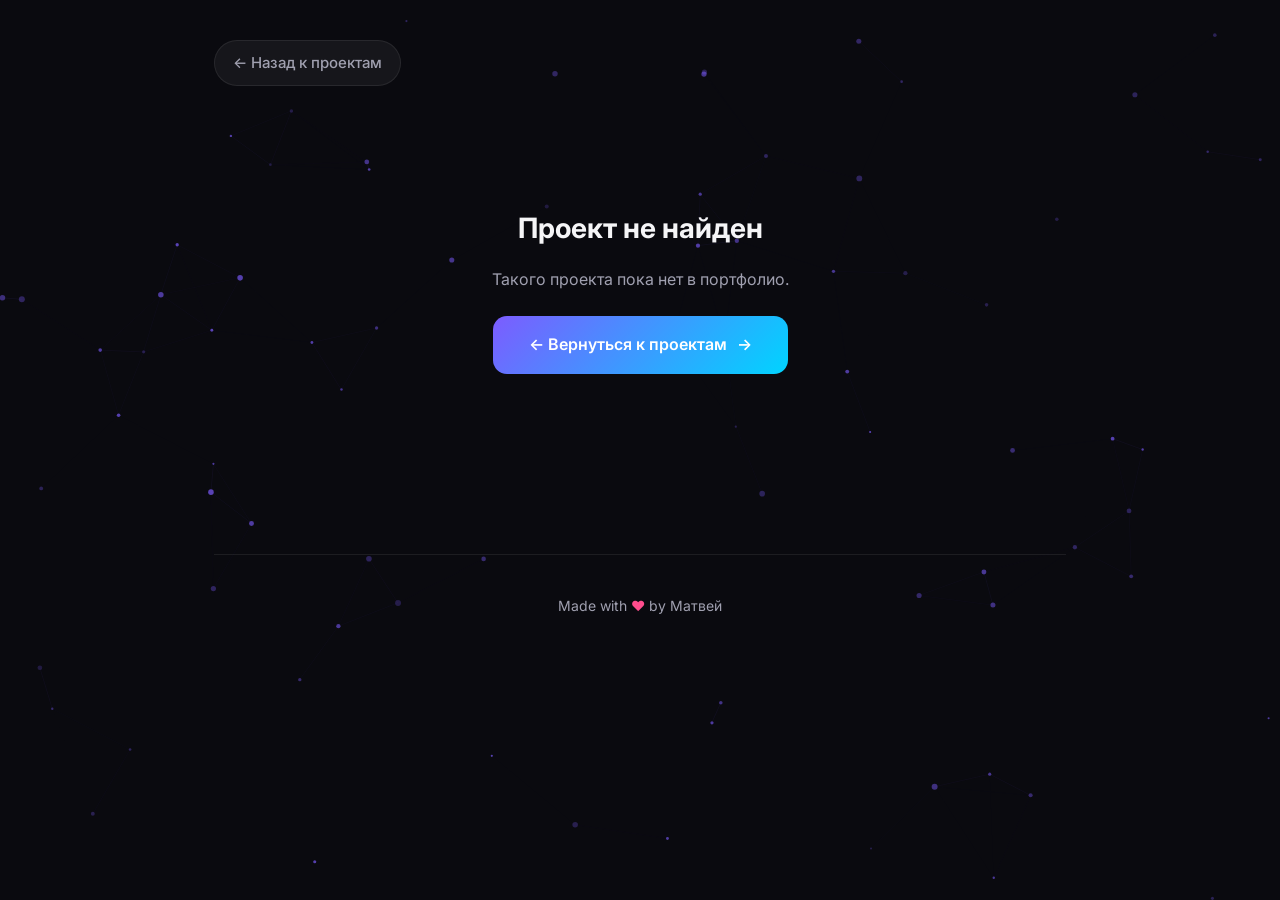
==== project.html @ 4d4346c0 "Add bot project, detail pages and extended project info" ====
<!DOCTYPE html>
<html lang="ru">
<head>
    <meta charset="UTF-8">
    <meta name="viewport" content="width=device-width, initial-scale=1.0">
    <title>Проект | Мои проекты</title>
    <meta name="description" content="Подробная информация о проекте.">
    <link rel="stylesheet" href="assets/css/style.css">
    <link rel="stylesheet" href="assets/css/project.css">
    <link rel="preconnect" href="https://fonts.googleapis.com">
    <link rel="preconnect" href="https://fonts.gstatic.com" crossorigin>
    <link href="https://fonts.googleapis.com/css2?family=Inter:wght@300;400;600;700;800&display=swap" rel="stylesheet">
</head>
<body>
    <!-- Loader -->
    <div id="loader" class="loader">
        <div class="loader-content">
            <div class="loader-logo">MP</div>
            <div class="loader-bar">
                <div class="loader-progress"></div>
            </div>
            <div class="loader-text">Загрузка проекта...</div>
        </div>
    </div>

    <canvas id="particles" class="particles"></canvas>

    <main class="main project-main">
        <nav class="project-nav">
            <a href="index.html" class="back-link">← Назад к проектам</a>
        </nav>

        <header class="project-hero" id="project-hero">
            <!-- Рендерится из JS -->
        </header>

        <section class="project-features" id="project-features">
            <!-- Рендерится из JS -->
        </section>

        <section class="project-sections" id="project-sections">
            <!-- Рендерится из JS -->
        </section>

        <section class="project-cta" id="project-cta">
            <!-- Рендерится из JS -->
        </section>

        <footer class="footer">
            <p>Made with <span class="heart">❤</span> by Матвей</p>
        </footer>
    </main>

    <script src="assets/js/main.js"></script>
    <script src="assets/js/project.js"></script>
</body>
</html>
---- assets/css/style.css ----
:root {
    --bg: #0a0a0f;
    --bg-secondary: #12121a;
    --surface: rgba(255, 255, 255, 0.05);
    --surface-hover: rgba(255, 255, 255, 0.1);
    --border: rgba(255, 255, 255, 0.08);
    --border-hover: rgba(255, 255, 255, 0.2);
    --text: #f5f5f7;
    --text-muted: #a0a0b0;
    --accent: #7c5cff;
    --accent-2: #00d4ff;
    --accent-gradient: linear-gradient(135deg, #7c5cff 0%, #00d4ff 100%);
    --card-shadow: 0 8px 32px rgba(0, 0, 0, 0.4);
    --radius: 24px;
    --radius-sm: 14px;
    --transition: all 0.35s cubic-bezier(0.4, 0, 0.2, 1);
}

* {
    margin: 0;
    padding: 0;
    box-sizing: border-box;
}

html {
    scroll-behavior: smooth;
}

body {
    font-family: 'Inter', -apple-system, BlinkMacSystemFont, sans-serif;
    background: var(--bg);
    color: var(--text);
    min-height: 100vh;
    overflow-x: hidden;
    line-height: 1.6;
}

/* Loader */
.loader {
    position: fixed;
    inset: 0;
    background: var(--bg);
    display: flex;
    align-items: center;
    justify-content: center;
    z-index: 9999;
    transition: opacity 0.6s ease, visibility 0.6s ease;
}

.loader.hidden {
    opacity: 0;
    visibility: hidden;
    pointer-events: none;
}

.loader-content {
    text-align: center;
    animation: loaderPulse 2s ease-in-out infinite;
}

.loader-logo {
    width: 80px;
    height: 80px;
    margin: 0 auto 24px;
    background: var(--accent-gradient);
    border-radius: 22px;
    display: flex;
    align-items: center;
    justify-content: center;
    font-size: 28px;
    font-weight: 800;
    color: #fff;
    box-shadow: 0 0 40px rgba(124, 92, 255, 0.4);
    animation: logoSpin 1.5s ease-in-out infinite;
}

.loader-bar {
    width: 180px;
    height: 4px;
    background: rgba(255, 255, 255, 0.1);
    border-radius: 2px;
    overflow: hidden;
    margin: 0 auto 16px;
}

.loader-progress {
    width: 0%;
    height: 100%;
    background: var(--accent-gradient);
    border-radius: 2px;
    animation: loading 1.8s ease-in-out forwards;
}

.loader-text {
    color: var(--text-muted);
    font-size: 14px;
    letter-spacing: 0.5px;
}

@keyframes loaderPulse {
    0%, 100% { transform: scale(1); }
    50% { transform: scale(1.02); }
}

@keyframes logoSpin {
    0%, 100% { transform: rotate(0deg); }
    50% { transform: rotate(8deg); }
}

@keyframes loading {
    0% { width: 0%; }
    50% { width: 60%; }
    100% { width: 100%; }
}

/* Particles */
.particles {
    position: fixed;
    top: 0;
    left: 0;
    width: 100%;
    height: 100%;
    pointer-events: none;
    z-index: 0;
}

/* Main */
.main {
    position: relative;
    z-index: 1;
    max-width: 1200px;
    margin: 0 auto;
    padding: 80px 24px;
}

/* Hero */
.hero {
    text-align: center;
    margin-bottom: 80px;
    animation: fadeUp 0.8s ease-out 0.2s both;
}

.hero-badge {
    display: inline-block;
    padding: 8px 18px;
    background: var(--surface);
    border: 1px solid var(--border);
    border-radius: 999px;
    font-size: 12px;
    font-weight: 600;
    letter-spacing: 1.5px;
    text-transform: uppercase;
    color: var(--accent-2);
    margin-bottom: 24px;
    backdrop-filter: blur(10px);
}

.hero-title {
    font-size: clamp(40px, 8vw, 80px);
    font-weight: 800;
    line-height: 1.05;
    margin-bottom: 20px;
    background: linear-gradient(135deg, #fff 0%, #a0a0b0 100%);
    -webkit-background-clip: text;
    -webkit-text-fill-color: transparent;
    background-clip: text;
}

.hero-subtitle {
    font-size: clamp(16px, 2.5vw, 20px);
    color: var(--text-muted);
    max-width: 640px;
    margin: 0 auto;
    line-height: 1.7;
}

/* Projects */
.projects-section {
    animation: fadeUp 0.8s ease-out 0.4s both;
}

.section-header {
    display: flex;
    align-items: center;
    justify-content: space-between;
    margin-bottom: 32px;
    gap: 16px;
    flex-wrap: wrap;
}

.section-title {
    font-size: 24px;
    font-weight: 700;
}

.project-count {
    padding: 6px 14px;
    background: var(--surface);
    border: 1px solid var(--border);
    border-radius: 999px;
    font-size: 13px;
    font-weight: 600;
    color: var(--text-muted);
}

.projects-grid {
    display: grid;
    grid-template-columns: repeat(auto-fill, minmax(340px, 1fr));
    gap: 24px;
}

.project-card {
    position: relative;
    background: var(--surface);
    border: 1px solid var(--border);
    border-radius: var(--radius);
    padding: 28px;
    overflow: hidden;
    transition: var(--transition);
    backdrop-filter: blur(16px);
    display: flex;
    flex-direction: column;
    min-height: 240px;
}

.project-card::before {
    content: '';
    position: absolute;
    top: 0;
    left: 0;
    right: 0;
    height: 3px;
    background: var(--accent-gradient);
    transform: scaleX(0);
    transform-origin: left;
    transition: transform 0.5s cubic-bezier(0.4, 0, 0.2, 1);
}

.project-card:hover {
    transform: translateY(-8px);
    border-color: var(--border-hover);
    box-shadow: 0 20px 60px rgba(0, 0, 0, 0.5), 0 0 40px rgba(124, 92, 255, 0.15);
}

.project-card:hover::before {
    transform: scaleX(1);
}

.project-icon {
    width: 56px;
    height: 56px;
    border-radius: var(--radius-sm);
    display: flex;
    align-items: center;
    justify-content: center;
    font-size: 26px;
    margin-bottom: 20px;
    background: rgba(124, 92, 255, 0.15);
    border: 1px solid rgba(124, 92, 255, 0.25);
}

.project-title {
    font-size: 22px;
    font-weight: 700;
    margin-bottom: 10px;
}

.project-description {
    color: var(--text-muted);
    font-size: 15px;
    line-height: 1.6;
    margin-bottom: 20px;
    flex-grow: 1;
}

.project-tags {
    display: flex;
    flex-wrap: wrap;
    gap: 8px;
    margin-bottom: 24px;
}

.project-tag {
    padding: 5px 12px;
    background: rgba(255, 255, 255, 0.04);
    border: 1px solid var(--border);
    border-radius: 999px;
    font-size: 12px;
    font-weight: 500;
    color: var(--text-muted);
}

.project-card-actions {
    display: flex;
    flex-direction: column;
    gap: 12px;
    margin-top: auto;
}

.project-link {
    display: inline-flex;
    align-items: center;
    justify-content: center;
    gap: 10px;
    width: 100%;
    padding: 14px 24px;
    text-decoration: none;
    border-radius: var(--radius-sm);
    font-weight: 600;
    font-size: 15px;
    transition: var(--transition);
    position: relative;
    overflow: hidden;
}

.project-link-external {
    background: var(--accent-gradient);
    color: #fff;
}

.project-link-external::after {
    content: '→';
    transition: transform 0.3s ease;
}

.project-link-external:hover {
    transform: translateY(-2px);
    box-shadow: 0 10px 30px rgba(124, 92, 255, 0.4);
}

.project-link-external:hover::after {
    transform: translateX(4px);
}

.project-link-detail {
    background: transparent;
    color: var(--text);
    border: 1px solid var(--border);
}

.project-link-detail::after {
    content: '→';
    transition: transform 0.3s ease;
}

.project-link-detail:hover {
    background: var(--surface-hover);
    border-color: var(--border-hover);
    transform: translateY(-2px);
}

.project-link-detail:hover::after {
    transform: translateX(4px);
}

/* Footer */
.footer {
    text-align: center;
    margin-top: 100px;
    padding-top: 40px;
    border-top: 1px solid var(--border);
    color: var(--text-muted);
    font-size: 14px;
    animation: fadeUp 0.8s ease-out 0.6s both;
}

.footer p {
    margin-bottom: 8px;
}

.heart {
    color: #ff4d8d;
    animation: heartbeat 1.5s ease-in-out infinite;
}

.footer-hint {
    font-size: 12px;
    opacity: 0.6;
}

.footer code {
    background: var(--surface);
    padding: 2px 8px;
    border-radius: 6px;
    font-family: 'SF Mono', monospace;
}

@keyframes heartbeat {
    0%, 100% { transform: scale(1); }
    50% { transform: scale(1.2); }
}

@keyframes fadeUp {
    from {
        opacity: 0;
        transform: translateY(30px);
    }
    to {
        opacity: 1;
        transform: translateY(0);
    }
}

/* Responsive */
@media (max-width: 768px) {
    .main {
        padding: 60px 16px;
    }

    .projects-grid {
        grid-template-columns: 1fr;
        gap: 20px;
    }

    .project-card {
        padding: 24px;
    }
}
---- assets/css/project.css ----
:root {
    --bg: #0a0a0f;
    --bg-secondary: #12121a;
    --surface: rgba(255, 255, 255, 0.05);
    --surface-hover: rgba(255, 255, 255, 0.1);
    --border: rgba(255, 255, 255, 0.08);
    --border-hover: rgba(255, 255, 255, 0.2);
    --text: #f5f5f7;
    --text-muted: #a0a0b0;
    --accent: #7c5cff;
    --accent-2: #00d4ff;
    --accent-gradient: linear-gradient(135deg, #7c5cff 0%, #00d4ff 100%);
    --radius: 24px;
    --radius-sm: 14px;
    --transition: all 0.35s cubic-bezier(0.4, 0, 0.2, 1);
}

.project-main {
    max-width: 900px;
    padding-top: 40px;
}

.project-nav {
    margin-bottom: 40px;
    animation: fadeUp 0.6s ease-out both;
}

.back-link {
    display: inline-flex;
    align-items: center;
    gap: 8px;
    color: var(--text-muted);
    text-decoration: none;
    font-weight: 500;
    font-size: 15px;
    padding: 10px 18px;
    background: var(--surface);
    border: 1px solid var(--border);
    border-radius: 999px;
    transition: var(--transition);
}

.back-link:hover {
    color: var(--text);
    border-color: var(--border-hover);
    background: var(--surface-hover);
    transform: translateX(-4px);
}

.project-hero {
    text-align: center;
    margin-bottom: 60px;
    animation: fadeUp 0.8s ease-out 0.1s both;
}

.project-hero-icon {
    font-size: 72px;
    margin-bottom: 20px;
    display: inline-block;
    animation: float 3s ease-in-out infinite;
}

.project-hero-title {
    font-size: clamp(32px, 6vw, 56px);
    font-weight: 800;
    margin-bottom: 16px;
    background: linear-gradient(135deg, #fff 0%, #a0a0b0 100%);
    -webkit-background-clip: text;
    -webkit-text-fill-color: transparent;
    background-clip: text;
}

.project-hero-tags {
    display: flex;
    flex-wrap: wrap;
    justify-content: center;
    gap: 8px;
    margin-bottom: 24px;
}

.project-hero-description {
    color: var(--text-muted);
    font-size: 18px;
    line-height: 1.7;
    max-width: 720px;
    margin: 0 auto;
}

@keyframes float {
    0%, 100% { transform: translateY(0); }
    50% { transform: translateY(-10px); }
}

.project-features {
    margin-bottom: 60px;
    animation: fadeUp 0.8s ease-out 0.2s both;
}

.project-features-title {
    font-size: 22px;
    font-weight: 700;
    margin-bottom: 24px;
    text-align: center;
}

.features-grid {
    display: grid;
    grid-template-columns: repeat(auto-fill, minmax(260px, 1fr));
    gap: 16px;
}

.feature-card {
    background: var(--surface);
    border: 1px solid var(--border);
    border-radius: var(--radius-sm);
    padding: 22px;
    transition: var(--transition);
}

.feature-card:hover {
    transform: translateY(-4px);
    border-color: var(--border-hover);
    background: var(--surface-hover);
}

.feature-card p {
    color: var(--text);
    font-size: 15px;
    line-height: 1.5;
}

.project-sections {
    display: flex;
    flex-direction: column;
    gap: 20px;
    margin-bottom: 60px;
    animation: fadeUp 0.8s ease-out 0.3s both;
}

.section-card {
    background: var(--surface);
    border: 1px solid var(--border);
    border-radius: var(--radius);
    overflow: hidden;
    transition: var(--transition);
}

.section-card:hover {
    border-color: var(--border-hover);
}

.section-card-header {
    padding: 24px 28px;
    cursor: pointer;
    display: flex;
    align-items: center;
    justify-content: space-between;
    gap: 16px;
}

.section-card-title {
    font-size: 18px;
    font-weight: 700;
}

.section-card-toggle {
    width: 32px;
    height: 32px;
    display: flex;
    align-items: center;
    justify-content: center;
    border-radius: 50%;
    background: rgba(255, 255, 255, 0.05);
    color: var(--text-muted);
    font-size: 18px;
    transition: var(--transition);
    flex-shrink: 0;
}

.section-card.active .section-card-toggle {
    transform: rotate(180deg);
    color: var(--accent-2);
}

.section-card-body {
    max-height: 0;
    overflow: hidden;
    transition: max-height 0.4s ease, padding 0.4s ease;
}

.section-card.active .section-card-body {
    max-height: 600px;
}

.section-card-content {
    padding: 0 28px 28px;
    color: var(--text-muted);
    font-size: 15px;
    line-height: 1.7;
}

.section-card-content p {
    margin-bottom: 12px;
}

.section-card-content p:last-child {
    margin-bottom: 0;
}

.project-cta {
    text-align: center;
    margin-bottom: 60px;
    padding: 48px;
    background: var(--surface);
    border: 1px solid var(--border);
    border-radius: var(--radius);
    animation: fadeUp 0.8s ease-out 0.4s both;
}

.project-cta-title {
    font-size: 24px;
    font-weight: 700;
    margin-bottom: 24px;
}

.project-cta-button {
    display: inline-flex;
    align-items: center;
    gap: 10px;
    padding: 16px 36px;
    background: var(--accent-gradient);
    color: #fff;
    text-decoration: none;
    border-radius: var(--radius-sm);
    font-weight: 600;
    font-size: 16px;
    transition: var(--transition);
}

.project-cta-button:hover {
    transform: translateY(-3px);
    box-shadow: 0 12px 40px rgba(124, 92, 255, 0.4);
}

.project-cta-button::after {
    content: '→';
    transition: transform 0.3s ease;
}

.project-cta-button:hover::after {
    transform: translateX(4px);
}

.not-found {
    text-align: center;
    padding: 80px 20px;
}

.not-found h2 {
    font-size: 28px;
    margin-bottom: 16px;
}

.not-found p {
    color: var(--text-muted);
    margin-bottom: 24px;
}

@media (max-width: 768px) {
    .project-main {
        padding-top: 24px;
    }

    .features-grid {
        grid-template-columns: 1fr;
    }

    .project-cta {
        padding: 32px 24px;
    }

    .section-card-header {
        padding: 20px 22px;
    }

    .section-card-content {
        padding: 0 22px 22px;
    }
}
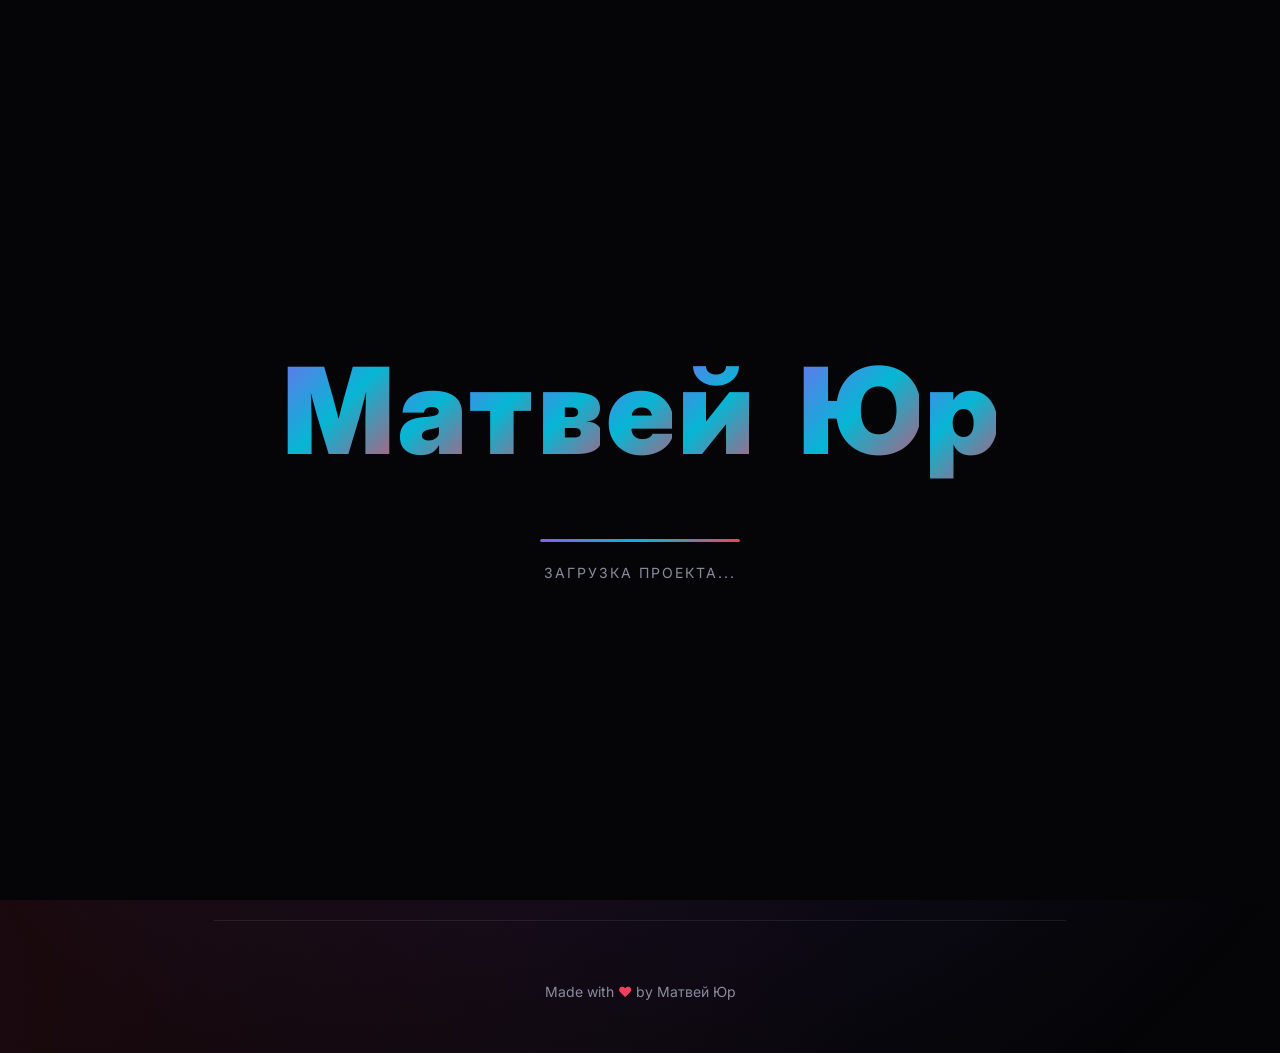
==== commit 6f3506ff: "Redesign portfolio: animated loader Матвей Юр, hero, about, contacts, new effects" ====
--- a/project.html
+++ b/project.html
@@ -3,19 +3,29 @@
 <head>
     <meta charset="UTF-8">
     <meta name="viewport" content="width=device-width, initial-scale=1.0">
-    <title>Проект | Мои проекты</title>
+    <title>Проект | Матвей Юр</title>
     <meta name="description" content="Подробная информация о проекте.">
     <link rel="stylesheet" href="assets/css/style.css">
     <link rel="stylesheet" href="assets/css/project.css">
     <link rel="preconnect" href="https://fonts.googleapis.com">
     <link rel="preconnect" href="https://fonts.gstatic.com" crossorigin>
-    <link href="https://fonts.googleapis.com/css2?family=Inter:wght@300;400;600;700;800&display=swap" rel="stylesheet">
+    <link href="https://fonts.googleapis.com/css2?family=Inter:wght@300;400;500;600;700;800;900&display=swap" rel="stylesheet">
 </head>
 <body>
     <!-- Loader -->
     <div id="loader" class="loader">
         <div class="loader-content">
-            <div class="loader-logo">MP</div>
+            <div class="loader-name">
+                <span class="loader-letter">М</span>
+                <span class="loader-letter">а</span>
+                <span class="loader-letter">т</span>
+                <span class="loader-letter">в</span>
+                <span class="loader-letter">е</span>
+                <span class="loader-letter">й</span>
+                <span class="loader-space"></span>
+                <span class="loader-letter">Ю</span>
+                <span class="loader-letter">р</span>
+            </div>
             <div class="loader-bar">
                 <div class="loader-progress"></div>
             </div>
@@ -23,7 +33,18 @@
         </div>
     </div>
 
+    <div class="gradient-bg"></div>
     <canvas id="particles" class="particles"></canvas>
+    <div class="noise-overlay"></div>
+
+    <nav class="nav">
+        <a href="index.html" class="nav-logo">МЮ</a>
+        <div class="nav-links">
+            <a href="index.html#about" class="nav-link">Обо мне</a>
+            <a href="index.html#projects" class="nav-link">Проекты</a>
+            <a href="index.html#contacts" class="nav-link">Контакты</a>
+        </div>
+    </nav>
 
     <main class="main project-main">
         <nav class="project-nav">
@@ -47,7 +68,7 @@
         </section>
 
         <footer class="footer">
-            <p>Made with <span class="heart">❤</span> by Матвей</p>
+            <p>Made with <span class="heart">❤</span> by Матвей Юр</p>
         </footer>
     </main>
 
--- a/assets/css/style.css
+++ b/assets/css/style.css
@@ -1,19 +1,21 @@
 :root {
-    --bg: #0a0a0f;
-    --bg-secondary: #12121a;
-    --surface: rgba(255, 255, 255, 0.05);
-    --surface-hover: rgba(255, 255, 255, 0.1);
+    --bg: #050507;
+    --bg-secondary: #0c0c12;
+    --surface: rgba(255, 255, 255, 0.04);
+    --surface-hover: rgba(255, 255, 255, 0.08);
     --border: rgba(255, 255, 255, 0.08);
     --border-hover: rgba(255, 255, 255, 0.2);
-    --text: #f5f5f7;
-    --text-muted: #a0a0b0;
-    --accent: #7c5cff;
-    --accent-2: #00d4ff;
-    --accent-gradient: linear-gradient(135deg, #7c5cff 0%, #00d4ff 100%);
+    --text: #f8f8fb;
+    --text-muted: #8b8ba0;
+    --accent: #8b5cf6;
+    --accent-2: #06b6d4;
+    --accent-3: #f43f5e;
+    --accent-gradient: linear-gradient(135deg, #8b5cf6 0%, #06b6d4 50%, #f43f5e 100%);
+    --accent-gradient-soft: linear-gradient(135deg, rgba(139, 92, 246, 0.4) 0%, rgba(6, 182, 212, 0.4) 100%);
     --card-shadow: 0 8px 32px rgba(0, 0, 0, 0.4);
-    --radius: 24px;
-    --radius-sm: 14px;
-    --transition: all 0.35s cubic-bezier(0.4, 0, 0.2, 1);
+    --radius: 28px;
+    --radius-sm: 16px;
+    --transition: all 0.4s cubic-bezier(0.4, 0, 0.2, 1);
 }
 
 * {
@@ -35,6 +37,23 @@
     line-height: 1.6;
 }
 
+::-webkit-scrollbar {
+    width: 8px;
+}
+
+::-webkit-scrollbar-track {
+    background: var(--bg);
+}
+
+::-webkit-scrollbar-thumb {
+    background: var(--accent);
+    border-radius: 4px;
+}
+
+::-webkit-scrollbar-thumb:hover {
+    background: var(--accent-2);
+}
+
 /* Loader */
 .loader {
     position: fixed;
@@ -44,7 +63,7 @@
     align-items: center;
     justify-content: center;
     z-index: 9999;
-    transition: opacity 0.6s ease, visibility 0.6s ease;
+    transition: opacity 0.8s ease, visibility 0.8s ease;
 }
 
 .loader.hidden {
@@ -55,32 +74,59 @@
 
 .loader-content {
     text-align: center;
-    animation: loaderPulse 2s ease-in-out infinite;
-}
-
-.loader-logo {
-    width: 80px;
-    height: 80px;
-    margin: 0 auto 24px;
+    padding: 40px;
+}
+
+.loader-name {
+    font-size: clamp(36px, 10vw, 120px);
+    font-weight: 900;
+    letter-spacing: -0.03em;
+    margin-bottom: 32px;
+    display: flex;
+    justify-content: center;
+    flex-wrap: wrap;
+    gap: 0.05em;
+}
+
+.loader-letter {
+    display: inline-block;
     background: var(--accent-gradient);
-    border-radius: 22px;
-    display: flex;
-    align-items: center;
-    justify-content: center;
-    font-size: 28px;
-    font-weight: 800;
-    color: #fff;
-    box-shadow: 0 0 40px rgba(124, 92, 255, 0.4);
-    animation: logoSpin 1.5s ease-in-out infinite;
+    -webkit-background-clip: text;
+    -webkit-text-fill-color: transparent;
+    background-clip: text;
+    opacity: 0;
+    transform: translateY(40px) rotateX(-90deg);
+    animation: letterReveal 0.6s cubic-bezier(0.4, 0, 0.2, 1) forwards;
+}
+
+.loader-space {
+    width: 0.3em;
+}
+
+.loader-letter:nth-child(1) { animation-delay: 0.1s; }
+.loader-letter:nth-child(2) { animation-delay: 0.18s; }
+.loader-letter:nth-child(3) { animation-delay: 0.26s; }
+.loader-letter:nth-child(4) { animation-delay: 0.34s; }
+.loader-letter:nth-child(5) { animation-delay: 0.42s; }
+.loader-letter:nth-child(6) { animation-delay: 0.50s; }
+.loader-letter:nth-child(7) { animation-delay: 0.58s; }
+.loader-letter:nth-child(8) { animation-delay: 0.66s; }
+.loader-letter:nth-child(9) { animation-delay: 0.74s; }
+
+@keyframes letterReveal {
+    to {
+        opacity: 1;
+        transform: translateY(0) rotateX(0);
+    }
 }
 
 .loader-bar {
-    width: 180px;
-    height: 4px;
+    width: 200px;
+    height: 3px;
     background: rgba(255, 255, 255, 0.1);
     border-radius: 2px;
     overflow: hidden;
-    margin: 0 auto 16px;
+    margin: 0 auto 20px;
 }
 
 .loader-progress {
@@ -88,32 +134,50 @@
     height: 100%;
     background: var(--accent-gradient);
     border-radius: 2px;
-    animation: loading 1.8s ease-in-out forwards;
+    animation: loading 2s cubic-bezier(0.4, 0, 0.2, 1) forwards;
+    box-shadow: 0 0 20px rgba(139, 92, 246, 0.5);
 }
 
 .loader-text {
     color: var(--text-muted);
     font-size: 14px;
-    letter-spacing: 0.5px;
-}
-
-@keyframes loaderPulse {
-    0%, 100% { transform: scale(1); }
-    50% { transform: scale(1.02); }
-}
-
-@keyframes logoSpin {
-    0%, 100% { transform: rotate(0deg); }
-    50% { transform: rotate(8deg); }
+    letter-spacing: 2px;
+    text-transform: uppercase;
+    animation: pulse 2s ease-in-out infinite;
 }
 
 @keyframes loading {
     0% { width: 0%; }
-    50% { width: 60%; }
+    50% { width: 70%; }
     100% { width: 100%; }
 }
 
-/* Particles */
+@keyframes pulse {
+    0%, 100% { opacity: 0.5; }
+    50% { opacity: 1; }
+}
+
+/* Background */
+.gradient-bg {
+    position: fixed;
+    top: -50%;
+    left: -50%;
+    width: 200%;
+    height: 200%;
+    background: radial-gradient(circle at 50% 50%, rgba(139, 92, 246, 0.15) 0%, transparent 50%),
+                radial-gradient(circle at 80% 20%, rgba(6, 182, 212, 0.1) 0%, transparent 40%),
+                radial-gradient(circle at 20% 80%, rgba(244, 63, 94, 0.1) 0%, transparent 40%);
+    animation: gradientMove 20s ease-in-out infinite;
+    pointer-events: none;
+    z-index: 0;
+}
+
+@keyframes gradientMove {
+    0%, 100% { transform: translate(0, 0) rotate(0deg); }
+    33% { transform: translate(2%, 2%) rotate(5deg); }
+    66% { transform: translate(-2%, 1%) rotate(-5deg); }
+}
+
 .particles {
     position: fixed;
     top: 0;
@@ -121,92 +185,410 @@
     width: 100%;
     height: 100%;
     pointer-events: none;
-    z-index: 0;
+    z-index: 1;
+}
+
+.noise-overlay {
+    position: fixed;
+    inset: 0;
+    background-image: url("data:image/svg+xml,%3Csvg viewBox='0 0 256 256' xmlns='http://www.w3.org/2000/svg'%3E%3Cfilter id='noiseFilter'%3E%3CfeTurbulence type='fractalNoise' baseFrequency='0.9' numOctaves='4' stitchTiles='stitch'/%3E%3C/filter%3E%3Crect width='100%25' height='100%25' filter='url(%23noiseFilter)'/%3E%3C/svg%3E");
+    opacity: 0.03;
+    pointer-events: none;
+    z-index: 2;
+}
+
+/* Navigation */
+.nav {
+    position: fixed;
+    top: 0;
+    left: 0;
+    right: 0;
+    display: flex;
+    align-items: center;
+    justify-content: space-between;
+    padding: 20px 40px;
+    z-index: 100;
+    background: linear-gradient(to bottom, rgba(5, 5, 7, 0.8), transparent);
+    backdrop-filter: blur(10px);
+    transition: var(--transition);
+}
+
+.nav.scrolled {
+    background: rgba(5, 5, 7, 0.9);
+    border-bottom: 1px solid var(--border);
+}
+
+.nav-logo {
+    font-size: 24px;
+    font-weight: 900;
+    background: var(--accent-gradient);
+    -webkit-background-clip: text;
+    -webkit-text-fill-color: transparent;
+    background-clip: text;
+    text-decoration: none;
+}
+
+.nav-links {
+    display: flex;
+    gap: 32px;
+}
+
+.nav-link {
+    color: var(--text-muted);
+    text-decoration: none;
+    font-size: 14px;
+    font-weight: 500;
+    transition: var(--transition);
+    position: relative;
+}
+
+.nav-link::after {
+    content: '';
+    position: absolute;
+    bottom: -6px;
+    left: 0;
+    width: 0;
+    height: 2px;
+    background: var(--accent-gradient);
+    transition: width 0.3s ease;
+}
+
+.nav-link:hover {
+    color: var(--text);
+}
+
+.nav-link:hover::after {
+    width: 100%;
 }
 
 /* Main */
 .main {
     position: relative;
-    z-index: 1;
+    z-index: 3;
     max-width: 1200px;
     margin: 0 auto;
-    padding: 80px 24px;
+    padding: 0 24px;
 }
 
 /* Hero */
 .hero {
+    min-height: 100vh;
+    display: flex;
+    flex-direction: column;
+    align-items: center;
+    justify-content: center;
     text-align: center;
-    margin-bottom: 80px;
-    animation: fadeUp 0.8s ease-out 0.2s both;
+    position: relative;
+    padding: 120px 0 80px;
+}
+
+.hero-glow {
+    position: absolute;
+    width: 600px;
+    height: 600px;
+    background: radial-gradient(circle, rgba(139, 92, 246, 0.3) 0%, transparent 70%);
+    border-radius: 50%;
+    filter: blur(60px);
+    animation: glowPulse 4s ease-in-out infinite;
+    pointer-events: none;
+}
+
+@keyframes glowPulse {
+    0%, 100% { transform: scale(1); opacity: 0.6; }
+    50% { transform: scale(1.2); opacity: 0.9; }
+}
+
+.hero-content {
+    position: relative;
+    z-index: 2;
+    max-width: 900px;
 }
 
 .hero-badge {
     display: inline-block;
-    padding: 8px 18px;
+    padding: 10px 22px;
     background: var(--surface);
     border: 1px solid var(--border);
     border-radius: 999px;
     font-size: 12px;
+    font-weight: 600;
+    letter-spacing: 2px;
+    text-transform: uppercase;
+    color: var(--accent-2);
+    margin-bottom: 32px;
+    backdrop-filter: blur(10px);
+    animation: fadeUp 0.8s ease-out 0.2s both;
+}
+
+.hero-title {
+    font-size: clamp(56px, 14vw, 160px);
+    font-weight: 900;
+    line-height: 0.9;
+    letter-spacing: -0.04em;
+    margin-bottom: 28px;
+    animation: fadeUp 0.8s ease-out 0.4s both;
+}
+
+.hero-title-line {
+    display: block;
+    background: linear-gradient(135deg, #fff 0%, #a0a0b0 100%);
+    -webkit-background-clip: text;
+    -webkit-text-fill-color: transparent;
+    background-clip: text;
+}
+
+.hero-title-accent {
+    background: var(--accent-gradient);
+    -webkit-background-clip: text;
+    -webkit-text-fill-color: transparent;
+    background-clip: text;
+    animation: gradientText 3s ease-in-out infinite;
+    background-size: 200% 200%;
+}
+
+@keyframes gradientText {
+    0%, 100% { background-position: 0% 50%; }
+    50% { background-position: 100% 50%; }
+}
+
+.hero-subtitle {
+    font-size: clamp(18px, 3vw, 24px);
+    color: var(--text-muted);
+    max-width: 600px;
+    margin: 0 auto 40px;
+    line-height: 1.6;
+    min-height: 1.6em;
+    animation: fadeUp 0.8s ease-out 0.6s both;
+}
+
+.hero-subtitle .cursor {
+    display: inline-block;
+    width: 3px;
+    height: 1.1em;
+    background: var(--accent-2);
+    margin-left: 4px;
+    animation: blink 1s step-end infinite;
+    vertical-align: text-bottom;
+}
+
+@keyframes blink {
+    0%, 100% { opacity: 1; }
+    50% { opacity: 0; }
+}
+
+.hero-actions {
+    display: flex;
+    gap: 16px;
+    justify-content: center;
+    flex-wrap: wrap;
+    animation: fadeUp 0.8s ease-out 0.8s both;
+}
+
+.hero-button {
+    display: inline-flex;
+    align-items: center;
+    justify-content: center;
+    gap: 10px;
+    padding: 16px 32px;
+    border-radius: 999px;
+    font-weight: 600;
+    font-size: 15px;
+    text-decoration: none;
+    transition: var(--transition);
+    position: relative;
+    overflow: hidden;
+}
+
+.hero-button-primary {
+    background: var(--accent-gradient);
+    color: #fff;
+    box-shadow: 0 10px 40px rgba(139, 92, 246, 0.4);
+}
+
+.hero-button-primary:hover {
+    transform: translateY(-3px);
+    box-shadow: 0 20px 60px rgba(139, 92, 246, 0.5);
+}
+
+.hero-button-secondary {
+    background: var(--surface);
+    color: var(--text);
+    border: 1px solid var(--border);
+    backdrop-filter: blur(10px);
+}
+
+.hero-button-secondary:hover {
+    background: var(--surface-hover);
+    border-color: var(--border-hover);
+    transform: translateY(-3px);
+}
+
+.hero-scroll {
+    position: absolute;
+    bottom: 40px;
+    left: 50%;
+    transform: translateX(-50%);
+    display: flex;
+    flex-direction: column;
+    align-items: center;
+    gap: 12px;
+    animation: fadeUp 1s ease-out 1.2s both;
+}
+
+.hero-scroll-text {
+    font-size: 11px;
+    letter-spacing: 2px;
+    text-transform: uppercase;
+    color: var(--text-muted);
+}
+
+.hero-scroll-line {
+    width: 1px;
+    height: 60px;
+    background: linear-gradient(to bottom, var(--accent), transparent);
+    animation: scrollLine 2s ease-in-out infinite;
+}
+
+@keyframes scrollLine {
+    0%, 100% { transform: scaleY(0); transform-origin: top; }
+    50% { transform: scaleY(1); transform-origin: top; }
+    51% { transform-origin: bottom; }
+    100% { transform: scaleY(0); transform-origin: bottom; }
+}
+
+/* Sections */
+section {
+    padding: 100px 0;
+}
+
+.section-header {
+    display: flex;
+    align-items: flex-end;
+    justify-content: space-between;
+    margin-bottom: 48px;
+    gap: 16px;
+    flex-wrap: wrap;
+}
+
+.section-header-left {
+    display: flex;
+    flex-direction: column;
+    gap: 12px;
+}
+
+.section-badge {
+    display: inline-block;
+    padding: 6px 14px;
+    background: var(--surface);
+    border: 1px solid var(--border);
+    border-radius: 999px;
+    font-size: 11px;
     font-weight: 600;
     letter-spacing: 1.5px;
     text-transform: uppercase;
     color: var(--accent-2);
+    width: fit-content;
+}
+
+.section-title {
+    font-size: clamp(28px, 5vw, 44px);
+    font-weight: 800;
+    letter-spacing: -0.02em;
+}
+
+.project-count {
+    padding: 8px 18px;
+    background: var(--surface);
+    border: 1px solid var(--border);
+    border-radius: 999px;
+    font-size: 14px;
+    font-weight: 600;
+    color: var(--text-muted);
+}
+
+/* About */
+.about-section {
+    display: flex;
+    justify-content: center;
+}
+
+.about-card {
+    position: relative;
+    width: 100%;
+    max-width: 800px;
+    background: var(--surface);
+    border: 1px solid var(--border);
+    border-radius: var(--radius);
+    padding: 48px;
+    overflow: hidden;
+    backdrop-filter: blur(20px);
+}
+
+.about-card-border {
+    position: absolute;
+    inset: 0;
+    border-radius: var(--radius);
+    padding: 1px;
+    background: var(--accent-gradient);
+    -webkit-mask: linear-gradient(#fff 0 0) content-box, linear-gradient(#fff 0 0);
+    mask: linear-gradient(#fff 0 0) content-box, linear-gradient(#fff 0 0);
+    -webkit-mask-composite: xor;
+    mask-composite: exclude;
+    opacity: 0.5;
+    transition: opacity 0.4s ease;
+}
+
+.about-card:hover .about-card-border {
+    opacity: 1;
+}
+
+.about-header {
+    display: flex;
+    align-items: center;
+    gap: 16px;
     margin-bottom: 24px;
-    backdrop-filter: blur(10px);
-}
-
-.hero-title {
-    font-size: clamp(40px, 8vw, 80px);
-    font-weight: 800;
-    line-height: 1.05;
+}
+
+.about-icon {
+    font-size: 32px;
+}
+
+.about-text {
+    color: var(--text-muted);
+    font-size: 17px;
+    line-height: 1.8;
     margin-bottom: 20px;
-    background: linear-gradient(135deg, #fff 0%, #a0a0b0 100%);
-    -webkit-background-clip: text;
-    -webkit-text-fill-color: transparent;
-    background-clip: text;
-}
-
-.hero-subtitle {
-    font-size: clamp(16px, 2.5vw, 20px);
-    color: var(--text-muted);
-    max-width: 640px;
-    margin: 0 auto;
-    line-height: 1.7;
-}
-
-/* Projects */
-.projects-section {
-    animation: fadeUp 0.8s ease-out 0.4s both;
-}
-
-.section-header {
-    display: flex;
-    align-items: center;
-    justify-content: space-between;
-    margin-bottom: 32px;
-    gap: 16px;
+}
+
+.about-tags {
+    display: flex;
     flex-wrap: wrap;
-}
-
-.section-title {
-    font-size: 24px;
-    font-weight: 700;
-}
-
-.project-count {
-    padding: 6px 14px;
-    background: var(--surface);
+    gap: 10px;
+    margin-top: 32px;
+}
+
+.about-tag {
+    padding: 8px 16px;
+    background: rgba(255, 255, 255, 0.04);
     border: 1px solid var(--border);
     border-radius: 999px;
     font-size: 13px;
-    font-weight: 600;
-    color: var(--text-muted);
-}
-
+    font-weight: 500;
+    color: var(--text-muted);
+    transition: var(--transition);
+}
+
+.about-tag:hover {
+    border-color: var(--accent);
+    color: var(--text);
+    transform: translateY(-2px);
+}
+
+/* Projects */
 .projects-grid {
     display: grid;
-    grid-template-columns: repeat(auto-fill, minmax(340px, 1fr));
-    gap: 24px;
+    grid-template-columns: repeat(auto-fill, minmax(360px, 1fr));
+    gap: 28px;
 }
 
 .project-card {
@@ -214,13 +596,13 @@
     background: var(--surface);
     border: 1px solid var(--border);
     border-radius: var(--radius);
-    padding: 28px;
+    padding: 32px;
     overflow: hidden;
     transition: var(--transition);
     backdrop-filter: blur(16px);
     display: flex;
     flex-direction: column;
-    min-height: 240px;
+    min-height: 280px;
 }
 
 .project-card::before {
@@ -233,13 +615,13 @@
     background: var(--accent-gradient);
     transform: scaleX(0);
     transform-origin: left;
-    transition: transform 0.5s cubic-bezier(0.4, 0, 0.2, 1);
+    transition: transform 0.6s cubic-bezier(0.4, 0, 0.2, 1);
 }
 
 .project-card:hover {
-    transform: translateY(-8px);
+    transform: translateY(-10px);
     border-color: var(--border-hover);
-    box-shadow: 0 20px 60px rgba(0, 0, 0, 0.5), 0 0 40px rgba(124, 92, 255, 0.15);
+    box-shadow: 0 24px 70px rgba(0, 0, 0, 0.5), 0 0 50px rgba(139, 92, 246, 0.15);
 }
 
 .project-card:hover::before {
@@ -247,28 +629,33 @@
 }
 
 .project-icon {
-    width: 56px;
-    height: 56px;
+    width: 64px;
+    height: 64px;
     border-radius: var(--radius-sm);
     display: flex;
     align-items: center;
     justify-content: center;
-    font-size: 26px;
-    margin-bottom: 20px;
-    background: rgba(124, 92, 255, 0.15);
-    border: 1px solid rgba(124, 92, 255, 0.25);
+    font-size: 30px;
+    margin-bottom: 24px;
+    background: var(--accent-gradient-soft);
+    border: 1px solid rgba(139, 92, 246, 0.3);
+    transition: var(--transition);
+}
+
+.project-card:hover .project-icon {
+    transform: scale(1.1) rotate(-5deg);
 }
 
 .project-title {
-    font-size: 22px;
+    font-size: 24px;
     font-weight: 700;
-    margin-bottom: 10px;
+    margin-bottom: 12px;
 }
 
 .project-description {
     color: var(--text-muted);
     font-size: 15px;
-    line-height: 1.6;
+    line-height: 1.7;
     margin-bottom: 20px;
     flex-grow: 1;
 }
@@ -277,17 +664,23 @@
     display: flex;
     flex-wrap: wrap;
     gap: 8px;
-    margin-bottom: 24px;
+    margin-bottom: 28px;
 }
 
 .project-tag {
-    padding: 5px 12px;
+    padding: 6px 14px;
     background: rgba(255, 255, 255, 0.04);
     border: 1px solid var(--border);
     border-radius: 999px;
     font-size: 12px;
     font-weight: 500;
     color: var(--text-muted);
+    transition: var(--transition);
+}
+
+.project-card:hover .project-tag {
+    background: rgba(139, 92, 246, 0.1);
+    border-color: rgba(139, 92, 246, 0.3);
 }
 
 .project-card-actions {
@@ -303,7 +696,7 @@
     justify-content: center;
     gap: 10px;
     width: 100%;
-    padding: 14px 24px;
+    padding: 15px 26px;
     text-decoration: none;
     border-radius: var(--radius-sm);
     font-weight: 600;
@@ -325,7 +718,7 @@
 
 .project-link-external:hover {
     transform: translateY(-2px);
-    box-shadow: 0 10px 30px rgba(124, 92, 255, 0.4);
+    box-shadow: 0 10px 30px rgba(139, 92, 246, 0.4);
 }
 
 .project-link-external:hover::after {
@@ -353,23 +746,75 @@
     transform: translateX(4px);
 }
 
+/* Contacts */
+.contacts-section {
+    display: flex;
+    justify-content: center;
+}
+
+.contacts-card {
+    width: 100%;
+    max-width: 700px;
+    text-align: center;
+    background: var(--surface);
+    border: 1px solid var(--border);
+    border-radius: var(--radius);
+    padding: 56px 48px;
+    backdrop-filter: blur(16px);
+}
+
+.contacts-text {
+    color: var(--text-muted);
+    font-size: 18px;
+    margin: 16px 0 36px;
+}
+
+.contacts-links {
+    display: flex;
+    justify-content: center;
+    gap: 16px;
+    flex-wrap: wrap;
+}
+
+.contact-link {
+    display: inline-flex;
+    align-items: center;
+    gap: 12px;
+    padding: 16px 28px;
+    background: var(--surface);
+    border: 1px solid var(--border);
+    border-radius: var(--radius-sm);
+    color: var(--text);
+    text-decoration: none;
+    font-weight: 500;
+    transition: var(--transition);
+}
+
+.contact-link:hover {
+    border-color: var(--accent);
+    background: rgba(139, 92, 246, 0.1);
+    transform: translateY(-4px);
+}
+
+.contact-icon {
+    font-size: 20px;
+}
+
 /* Footer */
 .footer {
     text-align: center;
-    margin-top: 100px;
-    padding-top: 40px;
+    padding: 60px 0 40px;
     border-top: 1px solid var(--border);
     color: var(--text-muted);
     font-size: 14px;
-    animation: fadeUp 0.8s ease-out 0.6s both;
 }
 
 .footer p {
-    margin-bottom: 8px;
+    margin-bottom: 10px;
 }
 
 .heart {
-    color: #ff4d8d;
+    color: var(--accent-3);
     animation: heartbeat 1.5s ease-in-out infinite;
 }
 
@@ -385,6 +830,19 @@
     font-family: 'SF Mono', monospace;
 }
 
+/* Reveal animation */
+.reveal {
+    opacity: 0;
+    transform: translateY(40px);
+    transition: opacity 0.8s ease, transform 0.8s ease;
+}
+
+.reveal.active {
+    opacity: 1;
+    transform: translateY(0);
+}
+
+/* Animations */
 @keyframes heartbeat {
     0%, 100% { transform: scale(1); }
     50% { transform: scale(1.2); }
@@ -403,8 +861,35 @@
 
 /* Responsive */
 @media (max-width: 768px) {
+    .nav {
+        padding: 16px 20px;
+    }
+
+    .nav-links {
+        gap: 20px;
+    }
+
+    .nav-link {
+        font-size: 13px;
+    }
+
     .main {
-        padding: 60px 16px;
+        padding: 0 16px;
+    }
+
+    .hero {
+        padding: 100px 0 60px;
+    }
+
+    .hero-actions {
+        flex-direction: column;
+        width: 100%;
+        max-width: 300px;
+    }
+
+    .about-card,
+    .contacts-card {
+        padding: 32px 24px;
     }
 
     .projects-grid {
@@ -415,4 +900,9 @@
     .project-card {
         padding: 24px;
     }
-}
+
+    .contacts-links {
+        flex-direction: column;
+        align-items: stretch;
+    }
+}
--- a/assets/css/project.css
+++ b/assets/css/project.css
@@ -1,27 +1,29 @@
 :root {
-    --bg: #0a0a0f;
-    --bg-secondary: #12121a;
-    --surface: rgba(255, 255, 255, 0.05);
-    --surface-hover: rgba(255, 255, 255, 0.1);
+    --bg: #050507;
+    --bg-secondary: #0c0c12;
+    --surface: rgba(255, 255, 255, 0.04);
+    --surface-hover: rgba(255, 255, 255, 0.08);
     --border: rgba(255, 255, 255, 0.08);
     --border-hover: rgba(255, 255, 255, 0.2);
-    --text: #f5f5f7;
-    --text-muted: #a0a0b0;
-    --accent: #7c5cff;
-    --accent-2: #00d4ff;
-    --accent-gradient: linear-gradient(135deg, #7c5cff 0%, #00d4ff 100%);
-    --radius: 24px;
-    --radius-sm: 14px;
-    --transition: all 0.35s cubic-bezier(0.4, 0, 0.2, 1);
+    --text: #f8f8fb;
+    --text-muted: #8b8ba0;
+    --accent: #8b5cf6;
+    --accent-2: #06b6d4;
+    --accent-3: #f43f5e;
+    --accent-gradient: linear-gradient(135deg, #8b5cf6 0%, #06b6d4 50%, #f43f5e 100%);
+    --accent-gradient-soft: linear-gradient(135deg, rgba(139, 92, 246, 0.4) 0%, rgba(6, 182, 212, 0.4) 100%);
+    --radius: 28px;
+    --radius-sm: 16px;
+    --transition: all 0.4s cubic-bezier(0.4, 0, 0.2, 1);
 }
 
 .project-main {
     max-width: 900px;
-    padding-top: 40px;
+    padding-top: 60px;
 }
 
 .project-nav {
-    margin-bottom: 40px;
+    margin-bottom: 48px;
     animation: fadeUp 0.6s ease-out both;
 }
 
@@ -33,11 +35,12 @@
     text-decoration: none;
     font-weight: 500;
     font-size: 15px;
-    padding: 10px 18px;
+    padding: 12px 20px;
     background: var(--surface);
     border: 1px solid var(--border);
     border-radius: 999px;
     transition: var(--transition);
+    backdrop-filter: blur(10px);
 }
 
 .back-link:hover {
@@ -49,21 +52,22 @@
 
 .project-hero {
     text-align: center;
-    margin-bottom: 60px;
+    margin-bottom: 72px;
     animation: fadeUp 0.8s ease-out 0.1s both;
 }
 
 .project-hero-icon {
-    font-size: 72px;
-    margin-bottom: 20px;
+    font-size: 80px;
+    margin-bottom: 24px;
     display: inline-block;
     animation: float 3s ease-in-out infinite;
+    filter: drop-shadow(0 0 30px rgba(139, 92, 246, 0.4));
 }
 
 .project-hero-title {
-    font-size: clamp(32px, 6vw, 56px);
+    font-size: clamp(36px, 7vw, 64px);
     font-weight: 800;
-    margin-bottom: 16px;
+    margin-bottom: 20px;
     background: linear-gradient(135deg, #fff 0%, #a0a0b0 100%);
     -webkit-background-clip: text;
     -webkit-text-fill-color: transparent;
@@ -74,14 +78,14 @@
     display: flex;
     flex-wrap: wrap;
     justify-content: center;
-    gap: 8px;
-    margin-bottom: 24px;
+    gap: 10px;
+    margin-bottom: 28px;
 }
 
 .project-hero-description {
     color: var(--text-muted);
     font-size: 18px;
-    line-height: 1.7;
+    line-height: 1.8;
     max-width: 720px;
     margin: 0 auto;
 }
@@ -92,48 +96,68 @@
 }
 
 .project-features {
-    margin-bottom: 60px;
+    margin-bottom: 72px;
     animation: fadeUp 0.8s ease-out 0.2s both;
 }
 
 .project-features-title {
-    font-size: 22px;
+    font-size: 26px;
     font-weight: 700;
-    margin-bottom: 24px;
+    margin-bottom: 32px;
     text-align: center;
 }
 
 .features-grid {
     display: grid;
-    grid-template-columns: repeat(auto-fill, minmax(260px, 1fr));
-    gap: 16px;
+    grid-template-columns: repeat(auto-fill, minmax(280px, 1fr));
+    gap: 18px;
 }
 
 .feature-card {
     background: var(--surface);
     border: 1px solid var(--border);
     border-radius: var(--radius-sm);
-    padding: 22px;
-    transition: var(--transition);
+    padding: 26px;
+    transition: var(--transition);
+    position: relative;
+    overflow: hidden;
+}
+
+.feature-card::before {
+    content: '';
+    position: absolute;
+    top: 0;
+    left: 0;
+    right: 0;
+    height: 2px;
+    background: var(--accent-gradient);
+    transform: scaleX(0);
+    transform-origin: left;
+    transition: transform 0.4s ease;
 }
 
 .feature-card:hover {
-    transform: translateY(-4px);
+    transform: translateY(-6px);
     border-color: var(--border-hover);
     background: var(--surface-hover);
+    box-shadow: 0 16px 40px rgba(0, 0, 0, 0.4);
+}
+
+.feature-card:hover::before {
+    transform: scaleX(1);
 }
 
 .feature-card p {
     color: var(--text);
     font-size: 15px;
-    line-height: 1.5;
+    line-height: 1.6;
 }
 
 .project-sections {
     display: flex;
     flex-direction: column;
     gap: 20px;
-    margin-bottom: 60px;
+    margin-bottom: 72px;
     animation: fadeUp 0.8s ease-out 0.3s both;
 }
 
@@ -143,14 +167,32 @@
     border-radius: var(--radius);
     overflow: hidden;
     transition: var(--transition);
+    position: relative;
+}
+
+.section-card::before {
+    content: '';
+    position: absolute;
+    top: 0;
+    left: 0;
+    width: 3px;
+    height: 100%;
+    background: var(--accent-gradient);
+    transform: scaleY(0);
+    transform-origin: top;
+    transition: transform 0.4s ease;
 }
 
 .section-card:hover {
     border-color: var(--border-hover);
 }
 
+.section-card:hover::before {
+    transform: scaleY(1);
+}
+
 .section-card-header {
-    padding: 24px 28px;
+    padding: 28px 32px;
     cursor: pointer;
     display: flex;
     align-items: center;
@@ -180,27 +222,28 @@
 .section-card.active .section-card-toggle {
     transform: rotate(180deg);
     color: var(--accent-2);
+    background: rgba(6, 182, 212, 0.1);
 }
 
 .section-card-body {
     max-height: 0;
     overflow: hidden;
-    transition: max-height 0.4s ease, padding 0.4s ease;
+    transition: max-height 0.5s ease, padding 0.5s ease;
 }
 
 .section-card.active .section-card-body {
-    max-height: 600px;
+    max-height: 700px;
 }
 
 .section-card-content {
-    padding: 0 28px 28px;
+    padding: 0 32px 32px;
     color: var(--text-muted);
     font-size: 15px;
-    line-height: 1.7;
+    line-height: 1.8;
 }
 
 .section-card-content p {
-    margin-bottom: 12px;
+    margin-bottom: 14px;
 }
 
 .section-card-content p:last-child {
@@ -209,37 +252,50 @@
 
 .project-cta {
     text-align: center;
-    margin-bottom: 60px;
-    padding: 48px;
+    margin-bottom: 80px;
+    padding: 56px 48px;
     background: var(--surface);
     border: 1px solid var(--border);
     border-radius: var(--radius);
     animation: fadeUp 0.8s ease-out 0.4s both;
+    position: relative;
+    overflow: hidden;
+}
+
+.project-cta::before {
+    content: '';
+    position: absolute;
+    top: 0;
+    left: 0;
+    right: 0;
+    height: 3px;
+    background: var(--accent-gradient);
 }
 
 .project-cta-title {
-    font-size: 24px;
+    font-size: 26px;
     font-weight: 700;
-    margin-bottom: 24px;
+    margin-bottom: 28px;
 }
 
 .project-cta-button {
     display: inline-flex;
     align-items: center;
     gap: 10px;
-    padding: 16px 36px;
+    padding: 18px 40px;
     background: var(--accent-gradient);
     color: #fff;
     text-decoration: none;
-    border-radius: var(--radius-sm);
+    border-radius: 999px;
     font-weight: 600;
     font-size: 16px;
     transition: var(--transition);
+    box-shadow: 0 10px 40px rgba(139, 92, 246, 0.4);
 }
 
 .project-cta-button:hover {
     transform: translateY(-3px);
-    box-shadow: 0 12px 40px rgba(124, 92, 255, 0.4);
+    box-shadow: 0 20px 60px rgba(139, 92, 246, 0.5);
 }
 
 .project-cta-button::after {
@@ -253,22 +309,23 @@
 
 .not-found {
     text-align: center;
-    padding: 80px 20px;
+    padding: 100px 20px;
 }
 
 .not-found h2 {
-    font-size: 28px;
+    font-size: 32px;
     margin-bottom: 16px;
 }
 
 .not-found p {
     color: var(--text-muted);
-    margin-bottom: 24px;
+    margin-bottom: 28px;
+    font-size: 17px;
 }
 
 @media (max-width: 768px) {
     .project-main {
-        padding-top: 24px;
+        padding-top: 40px;
     }
 
     .features-grid {
@@ -276,14 +333,18 @@
     }
 
     .project-cta {
-        padding: 32px 24px;
+        padding: 40px 24px;
     }
 
     .section-card-header {
-        padding: 20px 22px;
+        padding: 22px 24px;
     }
 
     .section-card-content {
-        padding: 0 22px 22px;
-    }
-}
+        padding: 0 24px 24px;
+    }
+
+    .project-hero-icon {
+        font-size: 60px;
+    }
+}
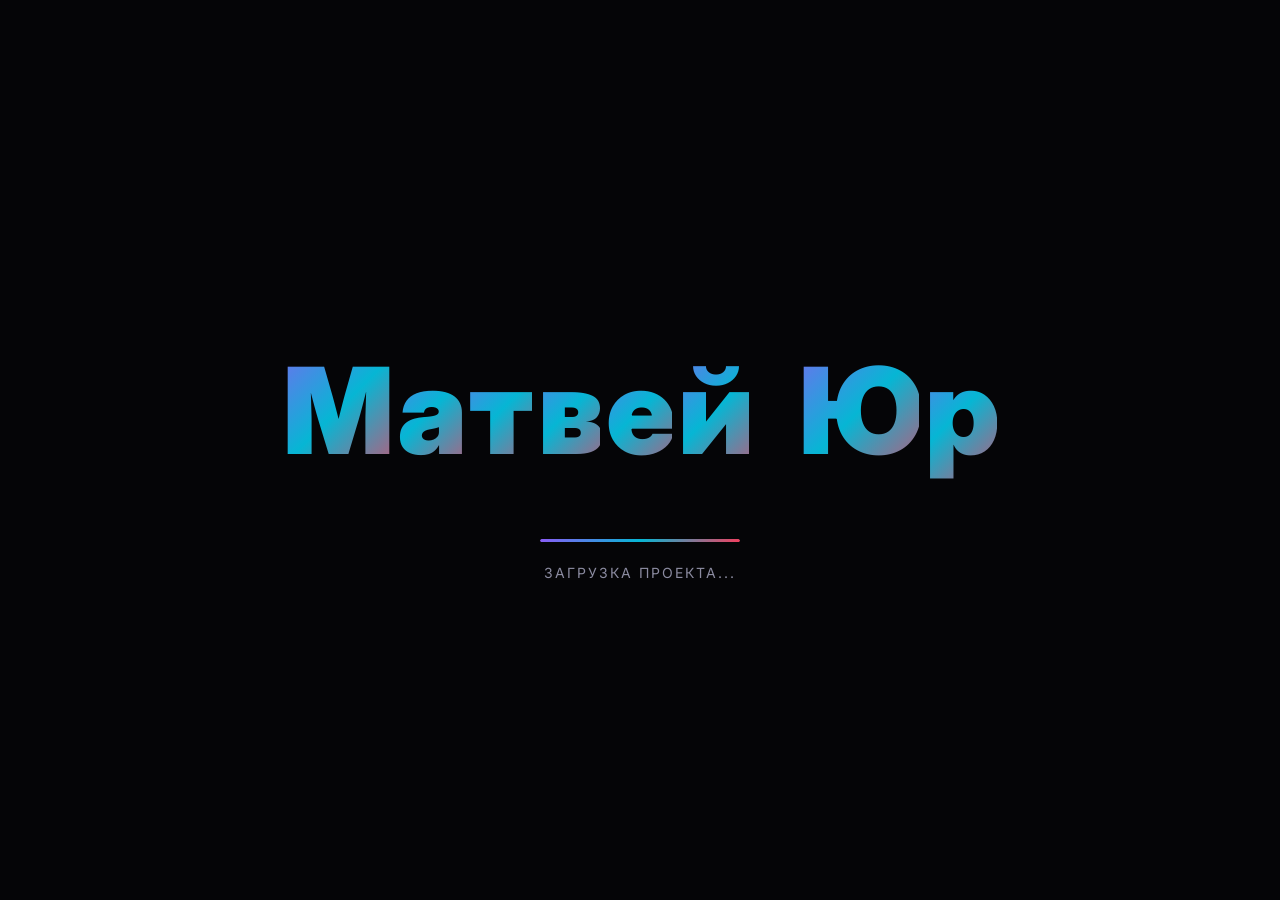
==== commit f3fa4d53: "Remove footer and court animation from all pages" ====
--- a/project.html
+++ b/project.html
@@ -67,9 +67,6 @@
             <!-- Рендерится из JS -->
         </section>
 
-        <footer class="footer">
-            <p>Made with <span class="heart">❤</span> by Матвей Юр</p>
-        </footer>
     </main>
 
     <script src="assets/js/main.js"></script>
--- a/assets/css/style.css
+++ b/assets/css/style.css
@@ -298,10 +298,76 @@
     50% { transform: scale(1.2); opacity: 0.9; }
 }
 
-.hero-content {
+.hero-inner {
     position: relative;
     z-index: 2;
-    max-width: 900px;
+    width: 100%;
+    max-width: 1200px;
+    display: grid;
+    grid-template-columns: 1fr 1fr;
+    align-items: center;
+    gap: 60px;
+    text-align: left;
+}
+
+.hero-text {
+    max-width: 600px;
+}
+
+.hero-image-wrap {
+    display: flex;
+    justify-content: center;
+    align-items: center;
+    animation: fadeUp 0.8s ease-out 0.5s both;
+    perspective: 1000px;
+    transform-style: preserve-3d;
+}
+
+.hero-image-frame {
+    position: relative;
+    padding: 0;
+    border-radius: 32px;
+    background: transparent;
+    transform-style: preserve-3d;
+    transition: transform 0.15s ease-out;
+    will-change: transform;
+}
+
+.hero-image-frame::before {
+    content: '';
+    position: absolute;
+    inset: -20px;
+    border-radius: 40px;
+    background: var(--accent-gradient);
+    filter: blur(40px);
+    z-index: -1;
+    opacity: 0.35;
+    transform: translateZ(-50px);
+}
+
+.hero-image-frame::after {
+    content: '';
+    position: absolute;
+    bottom: -30px;
+    left: 10%;
+    right: 10%;
+    height: 40px;
+    border-radius: 50%;
+    background: radial-gradient(ellipse, rgba(0, 0, 0, 0.6) 0%, transparent 70%);
+    transform: translateZ(-60px) rotateX(60deg);
+    z-index: -2;
+}
+
+.hero-image {
+    display: block;
+    width: 100%;
+    max-width: 420px;
+    height: auto;
+    max-height: 65vh;
+    object-fit: cover;
+    border-radius: 32px;
+    transform: translateZ(30px);
+    filter: drop-shadow(0 25px 50px rgba(0, 0, 0, 0.5));
 }
 
 .hero-badge {
@@ -354,8 +420,8 @@
 .hero-subtitle {
     font-size: clamp(18px, 3vw, 24px);
     color: var(--text-muted);
-    max-width: 600px;
-    margin: 0 auto 40px;
+    max-width: 520px;
+    margin-bottom: 40px;
     line-height: 1.6;
     min-height: 1.6em;
     animation: fadeUp 0.8s ease-out 0.6s both;
@@ -379,7 +445,7 @@
 .hero-actions {
     display: flex;
     gap: 16px;
-    justify-content: center;
+    justify-content: flex-start;
     flex-wrap: wrap;
     animation: fadeUp 0.8s ease-out 0.8s both;
 }
@@ -560,6 +626,22 @@
     margin-bottom: 20px;
 }
 
+.about-link {
+    color: var(--text);
+    text-decoration: none;
+    font-weight: 600;
+    background: linear-gradient(135deg, var(--accent) 0%, var(--accent-2) 100%);
+    -webkit-background-clip: text;
+    -webkit-text-fill-color: transparent;
+    background-clip: text;
+    border-bottom: 1px solid rgba(139, 92, 246, 0.4);
+    transition: var(--transition);
+}
+
+.about-link:hover {
+    border-bottom-color: var(--accent-2);
+}
+
 .about-tags {
     display: flex;
     flex-wrap: wrap;
@@ -800,6 +882,20 @@
     font-size: 20px;
 }
 
+.contact-icon-telegram {
+    display: inline-flex;
+    align-items: center;
+    justify-content: center;
+    width: 22px;
+    height: 22px;
+    color: #26a5e4;
+}
+
+.contact-icon-telegram svg {
+    width: 100%;
+    height: 100%;
+}
+
 /* Footer */
 .footer {
     text-align: center;
@@ -879,12 +975,35 @@
 
     .hero {
         padding: 100px 0 60px;
+        min-height: auto;
+    }
+
+    .hero-inner {
+        grid-template-columns: 1fr;
+        gap: 40px;
+        text-align: center;
+    }
+
+    .hero-text {
+        max-width: 100%;
+        order: 2;
+    }
+
+    .hero-image-wrap {
+        order: 1;
+    }
+
+    .hero-image {
+        max-width: 280px;
+        max-height: 50vh;
     }
 
     .hero-actions {
         flex-direction: column;
+        justify-content: center;
         width: 100%;
         max-width: 300px;
+        margin: 0 auto;
     }
 
     .about-card,
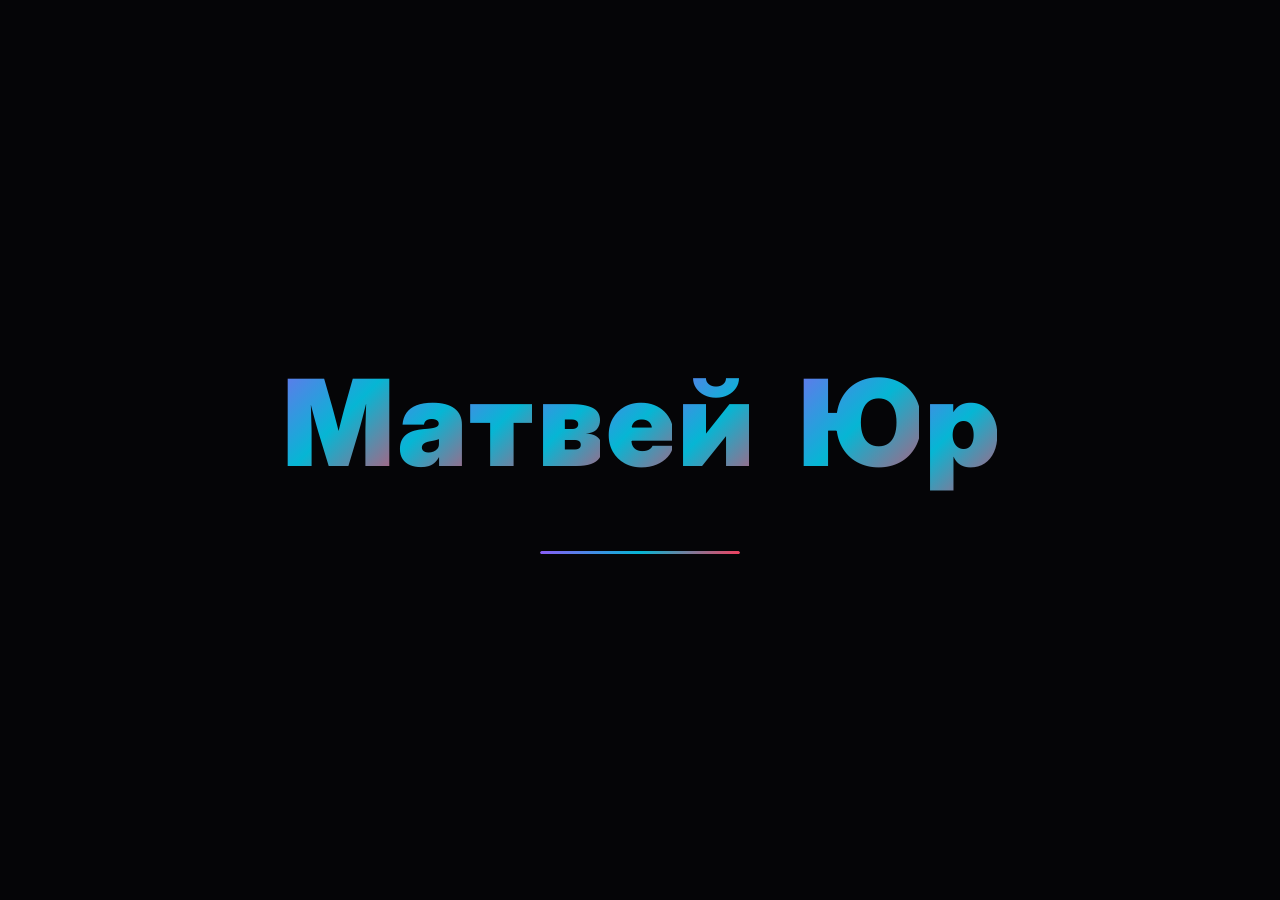
==== commit a45bd2fe: "Replace portfolio with bio, remove loader text" ====
--- a/project.html
+++ b/project.html
@@ -5,6 +5,7 @@
     <meta name="viewport" content="width=device-width, initial-scale=1.0">
     <title>Проект | Матвей Юр</title>
     <meta name="description" content="Подробная информация о проекте.">
+
     <link rel="stylesheet" href="assets/css/style.css">
     <link rel="stylesheet" href="assets/css/project.css">
     <link rel="preconnect" href="https://fonts.googleapis.com">
@@ -29,7 +30,7 @@
             <div class="loader-bar">
                 <div class="loader-progress"></div>
             </div>
-            <div class="loader-text">Загрузка проекта...</div>
+            <div class="loader-text"></div>
         </div>
     </div>
 
--- a/assets/css/style.css
+++ b/assets/css/style.css
@@ -896,36 +896,6 @@
     height: 100%;
 }
 
-/* Footer */
-.footer {
-    text-align: center;
-    padding: 60px 0 40px;
-    border-top: 1px solid var(--border);
-    color: var(--text-muted);
-    font-size: 14px;
-}
-
-.footer p {
-    margin-bottom: 10px;
-}
-
-.heart {
-    color: var(--accent-3);
-    animation: heartbeat 1.5s ease-in-out infinite;
-}
-
-.footer-hint {
-    font-size: 12px;
-    opacity: 0.6;
-}
-
-.footer code {
-    background: var(--surface);
-    padding: 2px 8px;
-    border-radius: 6px;
-    font-family: 'SF Mono', monospace;
-}
-
 /* Reveal animation */
 .reveal {
     opacity: 0;
